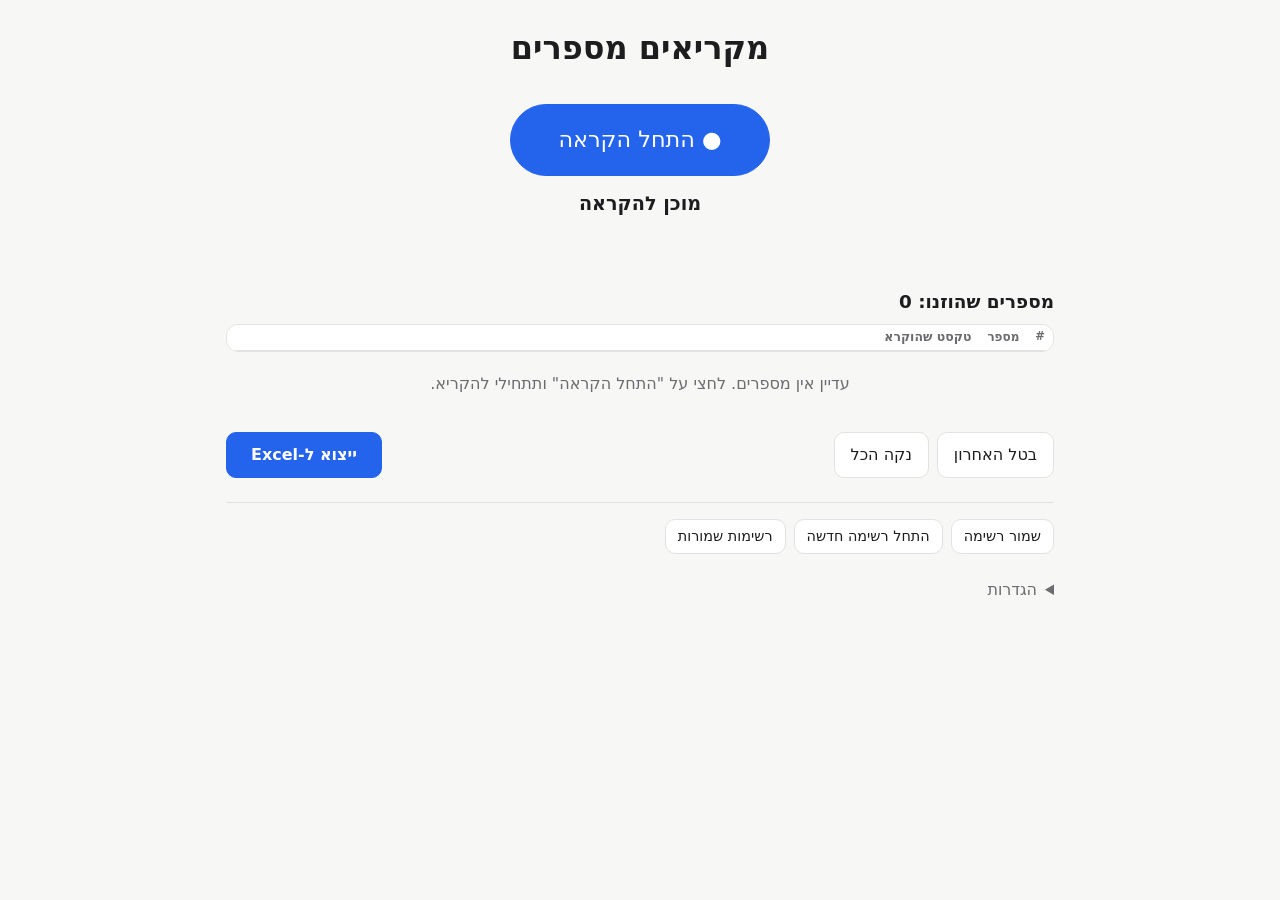
==== index.html @ c1a83357 "Hebrew number dictation tool with Excel export Voice dictation of Hebrew numbers (Web Speech API, he" ====
<!doctype html>
<html lang="he" dir="rtl">
<head>
  <meta charset="utf-8">
  <meta name="viewport" content="width=device-width, initial-scale=1">
  <title>מקריאים מספרים</title>
  <link rel="preconnect" href="https://fonts.googleapis.com">
  <link rel="stylesheet" href="https://fonts.googleapis.com/css2?family=Roboto+Condensed:wght@500;600&display=swap">
  <link rel="stylesheet" href="style.css?v=9">
</head>
<body>
  <main>
    <header>
      <h1>מקריאים מספרים</h1>
      <p class="sub" id="listName"></p>
    </header>

    <div id="unsupported" class="notice error" hidden>
      הדפדפן הזה לא תומך בזיהוי דיבור. יש לפתוח את הדף ב-Chrome או ב-Edge.
    </div>
    <div id="micNotice" class="notice warn" hidden>
      <span>יש לאשר גישה למיקרופון כדי להשתמש בהקראה.</span>
      <span class="hint">אם הגישה נחסמה: לחצי על סמל המנעול בשורת הכתובת ← מיקרופון ← אפשר.</span>
      <button id="micRetry" class="btn small">נסי שוב</button>
    </div>

    <section class="control">
      <button id="micBtn" class="btn primary big">● התחל הקראה</button>
      <div id="status" class="status" aria-live="polite">מוכן להקראה</div>
      <div id="interim" class="interim"></div>
    </section>

    <section>
      <h2>מספרים שהוזנו: <span id="count">0</span></h2>
      <div id="tableWrap" class="table-wrap">
        <table id="table" class="data">
          <thead>
            <tr><th class="idx">#</th><th>מספר</th><th class="text-col">טקסט שהוקרא</th><th class="actions-col"></th></tr>
          </thead>
          <tbody id="rows"></tbody>
        </table>
      </div>
      <p id="empty" class="empty">עדיין אין מספרים. לחצי על "התחל הקראה" ותתחילי להקריא.</p>
    </section>

    <section class="bar">
      <button id="undoBtn" class="btn">בטל האחרון</button>
      <button id="clearBtn" class="btn">נקה הכל</button>
      <button id="exportBtn" class="btn primary export">ייצוא ל-Excel</button>
    </section>

    <section class="bar secondary">
      <button id="saveListBtn" class="btn small">שמור רשימה</button>
      <button id="newListBtn" class="btn small">התחל רשימה חדשה</button>
      <button id="listsBtn" class="btn small">רשימות שמורות</button>
    </section>

    <details class="settings-box">
      <summary>הגדרות</summary>
      <label class="setting">אורך המספר
        <select id="digitLength">
          <option value="6">6 ספרות</option>
          <option value="0">כל אורך</option>
        </select>
      </label>
      <label class="setting check" id="showTextLabel">
        <input type="checkbox" id="showText"> הצג את הטקסט שהוקרא
      </label>
      <p class="hint"><a href="lab.html">דף בדיקות זיהוי</a></p>
    </details>
  </main>

  <dialog id="dialog">
    <form method="dialog">
      <h3 id="dialogTitle"></h3>
      <p id="dialogText"></p>
      <div id="dialogBody"></div>
      <input id="dialogInput" type="text" hidden>
      <div id="dialogButtons" class="dialog-buttons"></div>
    </form>
  </dialog>

  <script src="parser.js?v=3"></script>
  <script src="assembler.js?v=1"></script>
  <script src="xlsx.js?v=1"></script>
  <script src="speech.js?v=1"></script>
  <script src="app.js?v=8"></script>
</body>
</html>
---- style.css ----
:root {
  --bg: #f7f7f5;
  --surface: #ffffff;
  --text: #1d1d1f;
  --muted: #6b6b70;
  --border: #e2e2e0;
  --accent: #2463eb;
  --accent-text: #ffffff;
  --rec: #d92d20;
  --ok: #157f3b;
  --bad: #c0362c;
  --warn-bg: #fff6e0;
  --warn-border: #f0c36d;
  --error-bg: #fdecea;
}
@media (prefers-color-scheme: dark) {
  :root {
    --bg: #151517;
    --surface: #1f1f22;
    --text: #ececef;
    --muted: #9d9da3;
    --border: #333338;
    --accent: #5b8cff;
    --accent-text: #0d0d10;
    --rec: #ff6b5e;
    --ok: #4cc77a;
    --bad: #ff7a6e;
    --warn-bg: #3a2f14;
    --warn-border: #7a5f1f;
    --error-bg: #3d1d1a;
  }
}

* { box-sizing: border-box; }
body {
  margin: 0;
  background: var(--bg);
  color: var(--text);
  font: 16px/1.5 system-ui, "Segoe UI", Arial, sans-serif;
}
main { max-width: 860px; margin: 0 auto; padding: 24px 16px 64px; }
header { text-align: center; margin-bottom: 16px; }
h1 { margin: 0; font-size: 2rem; }
h2 { font-size: 1.15rem; margin: 24px 0 8px; }
.sub, .hint { color: var(--muted); font-size: 0.9rem; margin: 4px 0; }

.row { display: flex; gap: 8px; align-items: center; }
.row.between { justify-content: space-between; flex-wrap: wrap; }
.row.wrap { flex-wrap: wrap; gap: 16px; }
label { display: flex; flex-direction: column; gap: 4px; font-size: 0.9rem; color: var(--muted); }
select {
  font: inherit; color: var(--text); background: var(--surface);
  border: 1px solid var(--border); border-radius: 8px; padding: 6px 10px;
}

.btn {
  font: inherit; cursor: pointer; border-radius: 10px;
  border: 1px solid var(--border); background: var(--surface); color: var(--text);
  padding: 10px 16px;
}
.btn:hover { border-color: var(--muted); }
.btn.small { padding: 6px 12px; font-size: 0.9rem; }
.btn.primary { background: var(--accent); border-color: var(--accent); color: var(--accent-text); }
.btn.big { font-size: 1.4rem; padding: 18px 40px; border-radius: 999px; min-width: 260px; }
.btn.recording { background: var(--rec); border-color: var(--rec); }

.tabs { display: flex; justify-content: center; gap: 4px; margin-bottom: 16px; }
.tab {
  font: inherit; cursor: pointer; padding: 8px 18px; border: 1px solid var(--border);
  background: var(--surface); color: var(--muted); border-radius: 999px;
}
.tab.active { color: var(--text); border-color: var(--text); font-weight: 600; }

.settings { display: flex; justify-content: center; }
.settings label { flex-direction: row; align-items: center; gap: 8px; }
.confirm-input {
  font: inherit; font-size: 1.3rem; font-weight: 700; width: 9ch; text-align: center;
  font-variant-numeric: tabular-nums; color: var(--text); background: var(--surface);
  border: 1px solid var(--warn-border); border-radius: 8px; padding: 2px 6px;
}
.pending-digits { direction: ltr; unicode-bidi: isolate; letter-spacing: 0.08em; font-variant-numeric: tabular-nums; }
.control { text-align: center; padding: 16px 0; }
.status { margin-top: 14px; font-size: 1.2rem; font-weight: 600; min-height: 1.8em; }
.status.listening { color: var(--rec); }
.status.ok { color: var(--ok); }
.status.warn { color: var(--bad); }
.interim { color: var(--muted); min-height: 1.5em; font-style: italic; }

.notice { border-radius: 10px; padding: 12px 16px; margin: 12px 0; display: flex; flex-wrap: wrap; gap: 8px 12px; align-items: center; }
.notice.warn, .notice.confirm { background: var(--warn-bg); border: 1px solid var(--warn-border); }
.notice.error { background: var(--error-bg); border: 1px solid var(--bad); }
.notice[hidden] { display: none; }

.numbers {
  background: var(--surface); border: 1px solid var(--border); border-radius: 12px;
  margin: 0; padding: 8px 40px 8px 16px; min-height: 48px;
  font-variant-numeric: tabular-nums; font-size: 1.2rem;
}
.numbers li { padding: 4px 0; border-bottom: 1px solid var(--border); }
.numbers li:last-child { border-bottom: 0; }
.numbers .src { color: var(--muted); font-size: 0.85rem; margin-inline-start: 12px; }

.target-card {
  background: var(--surface); border: 1px solid var(--border); border-radius: 16px;
  padding: 20px; margin-top: 16px; text-align: center;
}
.target-label { color: var(--muted); }
.target-digits { font-size: 2.6rem; font-weight: 700; direction: ltr; font-variant-numeric: tabular-nums; }
.target-words { color: var(--muted); margin-bottom: 8px; }
.collected { min-height: 1.5em; direction: ltr; font-variant-numeric: tabular-nums; }
.verdict { min-height: 1.6em; font-weight: 700; font-size: 1.1rem; margin-bottom: 8px; }
.verdict.ok { color: var(--ok); }
.verdict.bad { color: var(--bad); }

table { width: 100%; border-collapse: collapse; background: var(--surface); font-size: 0.9rem; }
th, td { padding: 6px 8px; border-bottom: 1px solid var(--border); text-align: right; vertical-align: top; }
th { color: var(--muted); font-weight: 600; }
.table-wrap { overflow-x: auto; border: 1px solid var(--border); border-radius: 12px; }
.stats { border: 1px solid var(--border); border-radius: 12px; }
td.num { font-variant-numeric: tabular-nums; direction: ltr; text-align: right; }
td.none { color: var(--bad); }
td.alts { color: var(--muted); font-size: 0.8rem; }
tr.pass td:first-child { box-shadow: inset -3px 0 var(--ok); }
tr.fail td:first-child { box-shadow: inset -3px 0 var(--bad); }
tr.commit td { background: color-mix(in srgb, var(--accent) 8%, transparent); }

/* ---------- Main app ---------- */

.ltr-digits { direction: ltr; unicode-bidi: isolate; font-variant-numeric: tabular-nums; letter-spacing: 0.04em; }
.btn.danger { background: var(--bad); border-color: var(--bad); color: var(--accent-text); }
.btn.danger-text { color: var(--bad); }
.btn:disabled { opacity: 0.5; cursor: not-allowed; }

/* Narrow digits: condensed system fonts first, web font as fallback. */
:root { --narrow: "Bahnschrift SemiCondensed", "Roboto Condensed", "Arial Narrow", system-ui, sans-serif; }

/* Detailed table: one number per row */
table.data { font-size: 0.82rem; }
table.data th, table.data td { padding: 2px 8px; vertical-align: middle; line-height: 1.35; }
table.data th { font-size: 0.75rem; padding-block: 4px; }
table.data .idx { width: 3ch; color: var(--muted); font-size: 0.72rem; font-variant-numeric: tabular-nums; }
table.data .num-cell { font-family: var(--narrow); font-size: 0.95rem; font-weight: 600; white-space: nowrap; width: 1%; }
table.data .text-col {
  color: var(--muted); font-size: 0.78rem;
  max-width: 0; width: 100%; white-space: nowrap; overflow: hidden; text-overflow: ellipsis;
}
table.data tbody tr:hover td { background: color-mix(in srgb, var(--accent) 5%, transparent); }
table.data.hide-text .text-col { display: none; }
table.data .actions-col { white-space: nowrap; text-align: left; }
table.data .actions-col .icon-btn { margin-inline-start: 2px; }
table.data tr.pending td { background: var(--warn-bg); }
.pending-note { font-family: system-ui, sans-serif; font-size: 0.7rem; font-weight: 400; color: var(--bad); white-space: normal; }
tr.flash td { animation: flash 1.2s ease-out; }
@keyframes flash { from { background: color-mix(in srgb, var(--ok) 25%, transparent); } }
.edit-input {
  font: inherit; font-family: var(--narrow); font-weight: 600; width: 9ch; text-align: center; color: var(--text);
  background: var(--surface); border: 1px solid var(--accent); border-radius: 4px; padding: 0 4px;
}

.icon-btn {
  font: inherit; font-size: 0.75rem; line-height: 1; cursor: pointer;
  min-width: 20px; height: 20px; padding: 0 4px;
  border: 1px solid var(--border); border-radius: 4px; background: var(--surface); color: var(--text);
}
.icon-btn.ok { color: var(--ok); border-color: var(--ok); }
.icon-btn.bad { color: var(--bad); }
.table-wrap[hidden] { display: none; }

.empty { color: var(--muted); text-align: center; padding: 20px 16px; margin: 0; }
.empty[hidden] { display: none; }

.bar { display: flex; flex-wrap: wrap; gap: 8px; margin-top: 16px; }
.bar .export { margin-inline-start: auto; font-weight: 700; padding-inline: 24px; }
.bar.secondary { border-top: 1px solid var(--border); padding-top: 16px; margin-top: 24px; }

.settings-box { margin-top: 24px; color: var(--muted); }
.settings-box summary { cursor: pointer; }
.setting { flex-direction: row; align-items: center; gap: 8px; margin-top: 10px; }
.setting.check { color: var(--text); }
.settings-box a { color: var(--accent); }

dialog {
  border: 1px solid var(--border); border-radius: 16px; padding: 20px;
  background: var(--surface); color: var(--text); width: min(420px, calc(100vw - 32px));
}
dialog::backdrop { background: rgb(0 0 0 / 0.4); }
dialog h3 { margin: 0 0 8px; }
dialog input[type=text] {
  font: inherit; width: 100%; padding: 8px 10px; margin: 8px 0; color: var(--text);
  background: var(--bg); border: 1px solid var(--border); border-radius: 8px;
}
.dialog-buttons { display: flex; gap: 8px; justify-content: flex-start; flex-wrap: wrap; margin-top: 16px; }
.lists { max-height: 50vh; overflow-y: auto; }
.list-item { display: flex; justify-content: space-between; align-items: center; gap: 8px; padding: 10px 0; border-bottom: 1px solid var(--border); }

@media (max-width: 600px) {
  .btn.big { min-width: 0; width: 100%; }
  .target-digits { font-size: 2rem; }
  table.data .text-col { display: none; }
  table.data tr.pending .text-col { display: table-cell; }
  .bar .btn { flex: 1 1 auto; }
  .bar .export { flex-basis: 100%; order: -1; margin: 0; }
}
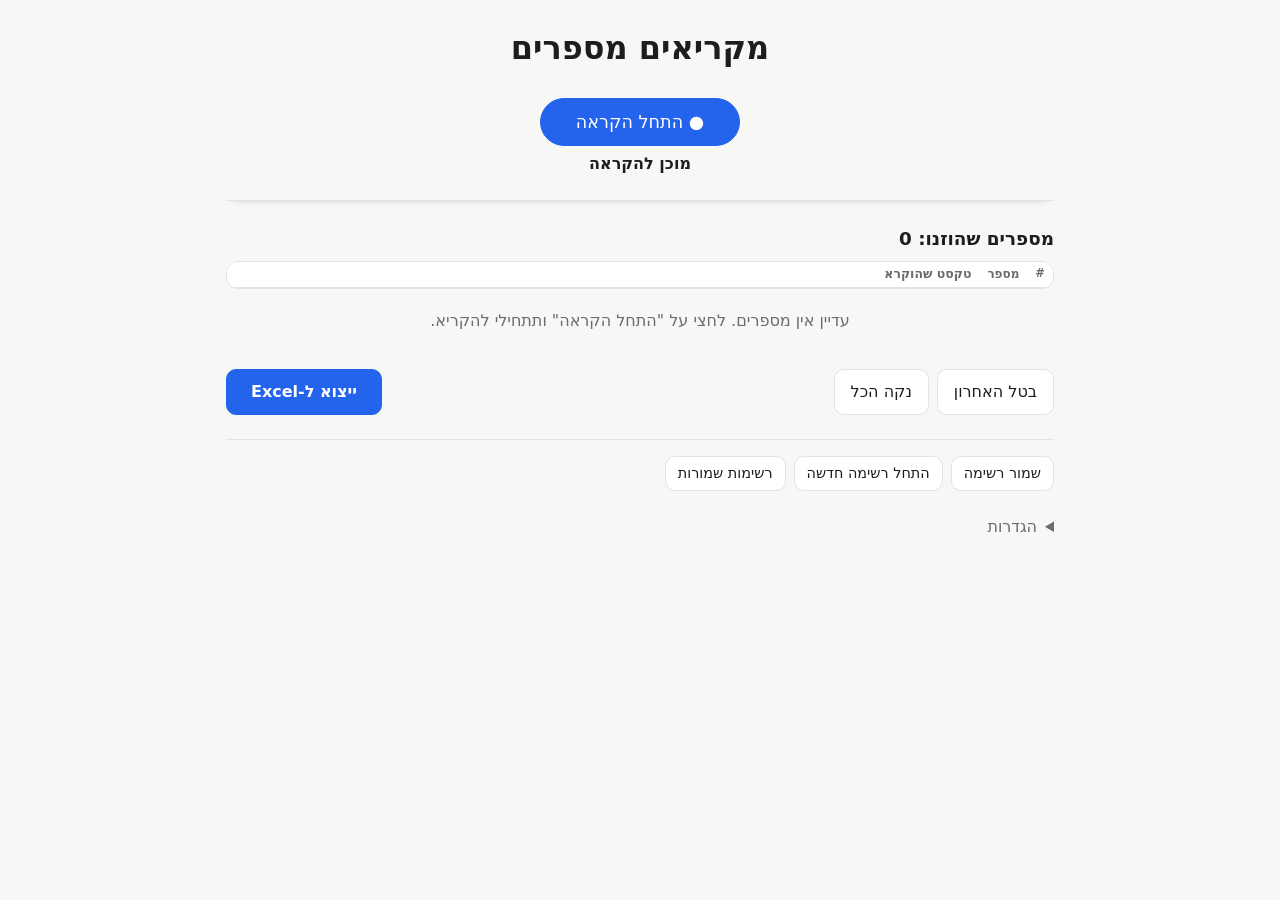
==== commit 4693b014: "Keep the dictation bar sticky and more compact The record button and status stay pinned at the top w" ====
--- a/index.html
+++ b/index.html
@@ -6,7 +6,7 @@
   <title>מקריאים מספרים</title>
   <link rel="preconnect" href="https://fonts.googleapis.com">
   <link rel="stylesheet" href="https://fonts.googleapis.com/css2?family=Roboto+Condensed:wght@500;600&display=swap">
-  <link rel="stylesheet" href="style.css?v=9">
+  <link rel="stylesheet" href="style.css?v=10">
 </head>
 <body>
   <main>
--- a/style.css
+++ b/style.css
@@ -79,12 +79,21 @@
   border: 1px solid var(--warn-border); border-radius: 8px; padding: 2px 6px;
 }
 .pending-digits { direction: ltr; unicode-bidi: isolate; letter-spacing: 0.08em; font-variant-numeric: tabular-nums; }
-.control { text-align: center; padding: 16px 0; }
-.status { margin-top: 14px; font-size: 1.2rem; font-weight: 600; min-height: 1.8em; }
+.control {
+  position: sticky; top: 0; z-index: 10;
+  text-align: center; padding: 10px 0 6px;
+  background: var(--bg);
+  border-bottom: 1px solid var(--border);
+  box-shadow: 0 6px 8px -8px rgb(0 0 0 / 0.25);
+}
+.control .btn.big { font-size: 1.1rem; padding: 10px 28px; min-width: 200px; }
+.status { margin-top: 6px; font-size: 1rem; font-weight: 600; min-height: 1.5em; }
 .status.listening { color: var(--rec); }
 .status.ok { color: var(--ok); }
 .status.warn { color: var(--bad); }
-.interim { color: var(--muted); min-height: 1.5em; font-style: italic; }
+.interim { color: var(--muted); min-height: 1.3em; font-size: 0.85rem; font-style: italic; }
+/* Rows scrolled into view must not hide under the sticky control bar. */
+table.data tr { scroll-margin-top: 130px; }
 
 .notice { border-radius: 10px; padding: 12px 16px; margin: 12px 0; display: flex; flex-wrap: wrap; gap: 8px 12px; align-items: center; }
 .notice.warn, .notice.confirm { background: var(--warn-bg); border: 1px solid var(--warn-border); }
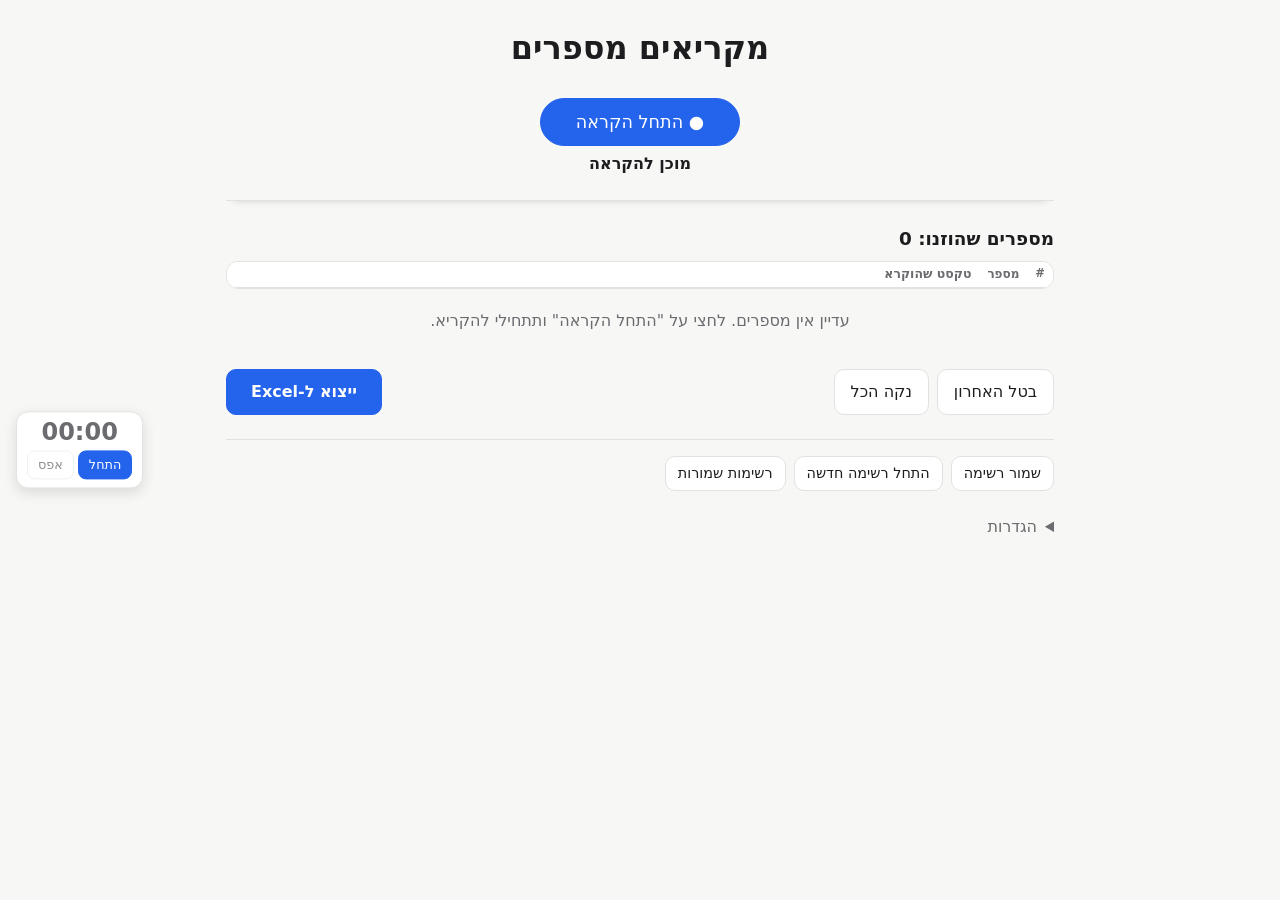
==== commit 8eb32e3e: "Add side stopwatch with start/pause/reset saved in localStorage Co-Authored-By: Claude Opus 5.5 <nor" ====
--- a/index.html
+++ b/index.html
@@ -6,7 +6,7 @@
   <title>מקריאים מספרים</title>
   <link rel="preconnect" href="https://fonts.googleapis.com">
   <link rel="stylesheet" href="https://fonts.googleapis.com/css2?family=Roboto+Condensed:wght@500;600&display=swap">
-  <link rel="stylesheet" href="style.css?v=10">
+  <link rel="stylesheet" href="style.css?v=12">
 </head>
 <body>
   <main>
@@ -70,6 +70,14 @@
     </details>
   </main>
 
+  <aside id="timer" class="timer" aria-label="טיימר">
+    <div id="timerDisplay" class="timer-display" aria-live="off">00:00</div>
+    <div class="timer-buttons">
+      <button id="timerToggle" class="btn small primary" type="button">התחל</button>
+      <button id="timerReset" class="btn small" type="button">אפס</button>
+    </div>
+  </aside>
+
   <dialog id="dialog">
     <form method="dialog">
       <h3 id="dialogTitle"></h3>
@@ -84,6 +92,7 @@
   <script src="assembler.js?v=1"></script>
   <script src="xlsx.js?v=1"></script>
   <script src="speech.js?v=1"></script>
-  <script src="app.js?v=8"></script>
+  <script src="app.js?v=9"></script>
+  <script src="timer.js?v=1"></script>
 </body>
 </html>
--- a/style.css
+++ b/style.css
@@ -210,3 +210,24 @@
   .bar .btn { flex: 1 1 auto; }
   .bar .export { flex-basis: 100%; order: -1; margin: 0; }
 }
+
+/* ---------- Side timer ---------- */
+.timer {
+  position: fixed; left: 16px; top: 50%; transform: translateY(-50%); z-index: 20;
+  background: var(--surface); border: 1px solid var(--border); border-radius: 12px;
+  padding: 8px 10px; box-shadow: 0 4px 14px rgb(0 0 0 / 0.12);
+  display: flex; flex-direction: column; align-items: center; gap: 6px;
+}
+.timer-display {
+  direction: ltr; font-family: var(--narrow); font-variant-numeric: tabular-nums;
+  font-size: 1.5rem; font-weight: 600; line-height: 1; color: var(--muted);
+}
+.timer.running .timer-display { color: var(--text); }
+.timer-buttons { display: flex; gap: 4px; }
+.timer .btn.small { padding: 4px 10px; font-size: 0.8rem; border-radius: 8px; }
+
+/* Not enough room beside the 860px column: move to the bottom corner. */
+@media (max-width: 1150px) {
+  .timer { top: auto; bottom: 12px; transform: none; left: 12px; flex-direction: row; padding: 6px 8px; }
+  .timer-display { font-size: 1.15rem; }
+}
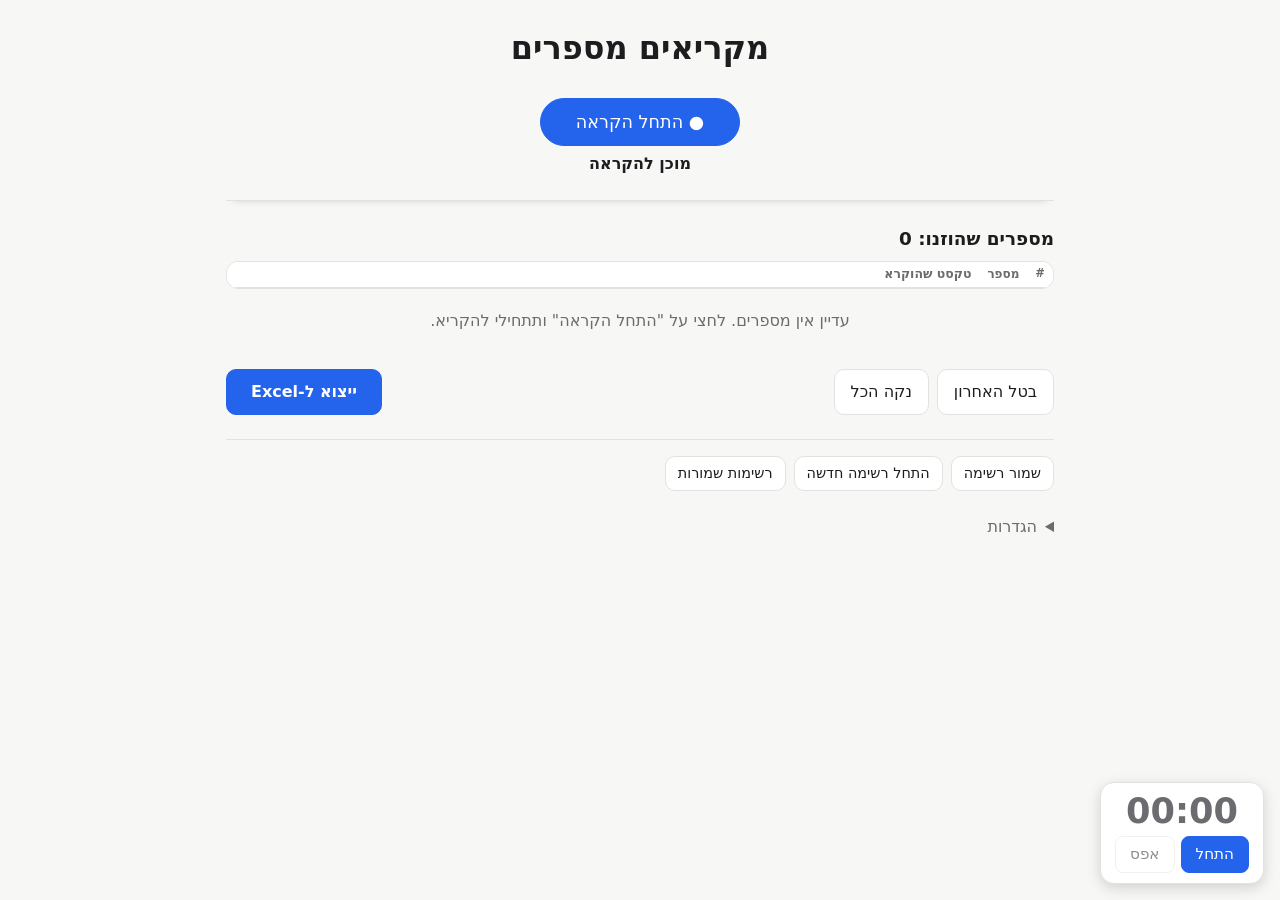
==== commit 482aac3c: "Move timer to bottom-right corner and make it larger Co-Authored-By: Claude Opus 5.5 <noreply@anthro" ====
--- a/index.html
+++ b/index.html
@@ -6,7 +6,7 @@
   <title>מקריאים מספרים</title>
   <link rel="preconnect" href="https://fonts.googleapis.com">
   <link rel="stylesheet" href="https://fonts.googleapis.com/css2?family=Roboto+Condensed:wght@500;600&display=swap">
-  <link rel="stylesheet" href="style.css?v=12">
+  <link rel="stylesheet" href="style.css?v=13">
 </head>
 <body>
   <main>
--- a/style.css
+++ b/style.css
@@ -211,23 +211,24 @@
   .bar .export { flex-basis: 100%; order: -1; margin: 0; }
 }
 
-/* ---------- Side timer ---------- */
+/* ---------- Side timer (bottom-right corner) ---------- */
 .timer {
-  position: fixed; left: 16px; top: 50%; transform: translateY(-50%); z-index: 20;
-  background: var(--surface); border: 1px solid var(--border); border-radius: 12px;
-  padding: 8px 10px; box-shadow: 0 4px 14px rgb(0 0 0 / 0.12);
-  display: flex; flex-direction: column; align-items: center; gap: 6px;
+  position: fixed; right: 16px; bottom: 16px; z-index: 20;
+  background: var(--surface); border: 1px solid var(--border); border-radius: 14px;
+  padding: 10px 14px; box-shadow: 0 4px 14px rgb(0 0 0 / 0.15);
+  display: flex; flex-direction: column; align-items: center; gap: 8px;
 }
 .timer-display {
   direction: ltr; font-family: var(--narrow); font-variant-numeric: tabular-nums;
-  font-size: 1.5rem; font-weight: 600; line-height: 1; color: var(--muted);
+  font-size: 2.2rem; font-weight: 600; line-height: 1; color: var(--muted);
 }
 .timer.running .timer-display { color: var(--text); }
-.timer-buttons { display: flex; gap: 4px; }
-.timer .btn.small { padding: 4px 10px; font-size: 0.8rem; border-radius: 8px; }
-
-/* Not enough room beside the 860px column: move to the bottom corner. */
-@media (max-width: 1150px) {
-  .timer { top: auto; bottom: 12px; transform: none; left: 12px; flex-direction: row; padding: 6px 8px; }
-  .timer-display { font-size: 1.15rem; }
-}
+.timer-buttons { display: flex; gap: 6px; }
+.timer .btn.small { padding: 6px 14px; font-size: 0.95rem; border-radius: 8px; }
+/* Leave room so the last buttons can scroll out from under the timer. */
+main { padding-bottom: 130px; }
+
+@media (max-width: 600px) {
+  .timer { right: 12px; bottom: 12px; padding: 8px 10px; }
+  .timer-display { font-size: 1.8rem; }
+}
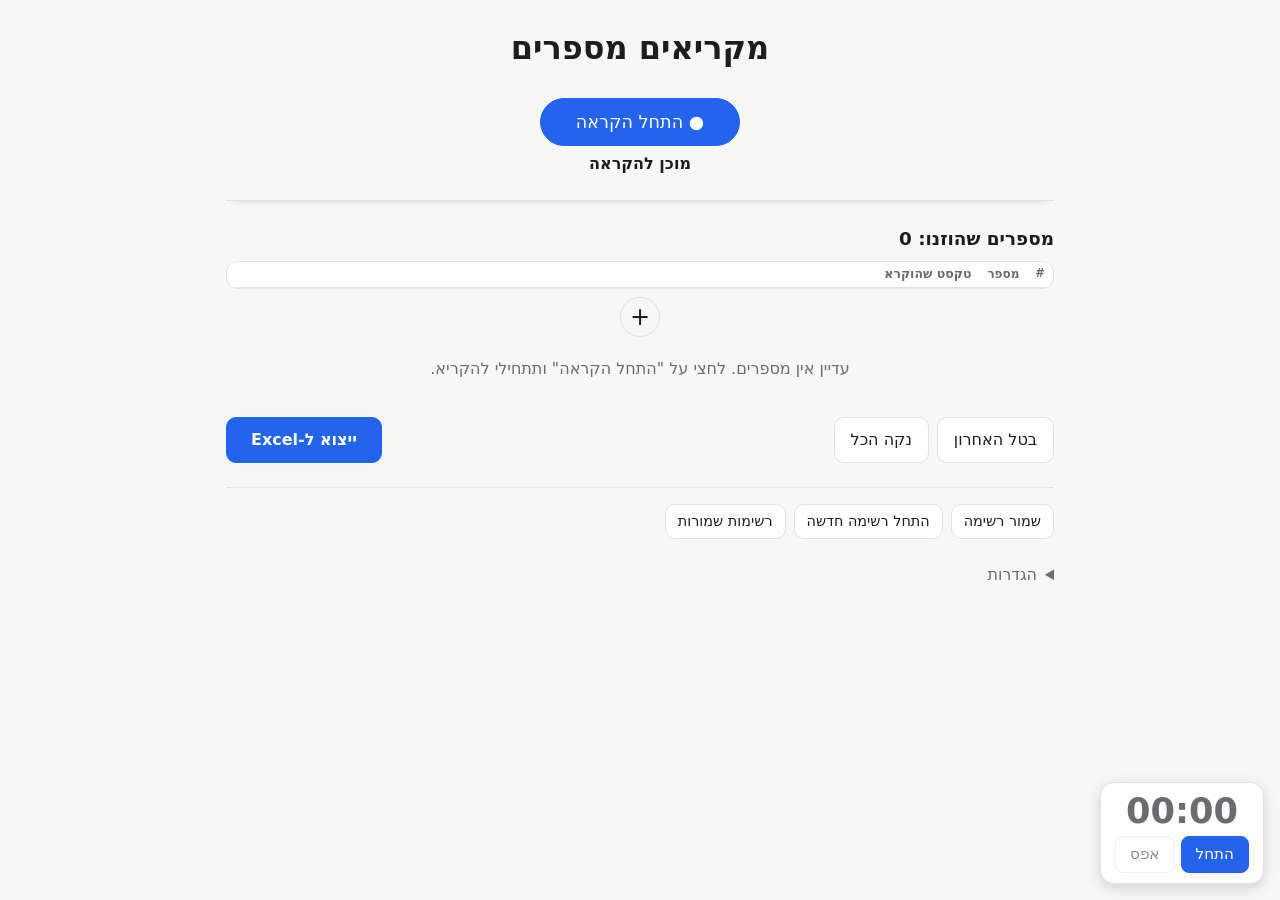
==== commit f8ca3e96: "Add manual row entry and pause timer when the page is closed Co-Authored-By: Claude Sonnet 5.5 <nore" ====
--- a/index.html
+++ b/index.html
@@ -6,7 +6,7 @@
   <title>מקריאים מספרים</title>
   <link rel="preconnect" href="https://fonts.googleapis.com">
   <link rel="stylesheet" href="https://fonts.googleapis.com/css2?family=Roboto+Condensed:wght@500;600&display=swap">
-  <link rel="stylesheet" href="style.css?v=13">
+  <link rel="stylesheet" href="style.css?v=14">
 </head>
 <body>
   <main>
@@ -40,6 +40,7 @@
           <tbody id="rows"></tbody>
         </table>
       </div>
+      <button id="addRowBtn" class="add-row-btn" type="button" title="הוספת שורה ידנית" aria-label="הוספת שורה ידנית">+</button>
       <p id="empty" class="empty">עדיין אין מספרים. לחצי על "התחל הקראה" ותתחילי להקריא.</p>
     </section>
 
@@ -92,7 +93,7 @@
   <script src="assembler.js?v=1"></script>
   <script src="xlsx.js?v=1"></script>
   <script src="speech.js?v=1"></script>
-  <script src="app.js?v=9"></script>
-  <script src="timer.js?v=1"></script>
+  <script src="app.js?v=10"></script>
+  <script src="timer.js?v=2"></script>
 </body>
 </html>
--- a/style.css
+++ b/style.css
@@ -174,6 +174,13 @@
 .icon-btn.ok { color: var(--ok); border-color: var(--ok); }
 .icon-btn.bad { color: var(--bad); }
 .table-wrap[hidden] { display: none; }
+.add-row-btn {
+  display: block; margin: 8px auto 0; width: 40px; height: 40px;
+  border: 1px solid var(--border); border-radius: 50%;
+  background: transparent; color: inherit; font: inherit; font-size: 24px; line-height: 1;
+  cursor: pointer;
+}
+.add-row-btn:hover { background: var(--border); }
 
 .empty { color: var(--muted); text-align: center; padding: 20px 16px; margin: 0; }
 .empty[hidden] { display: none; }
